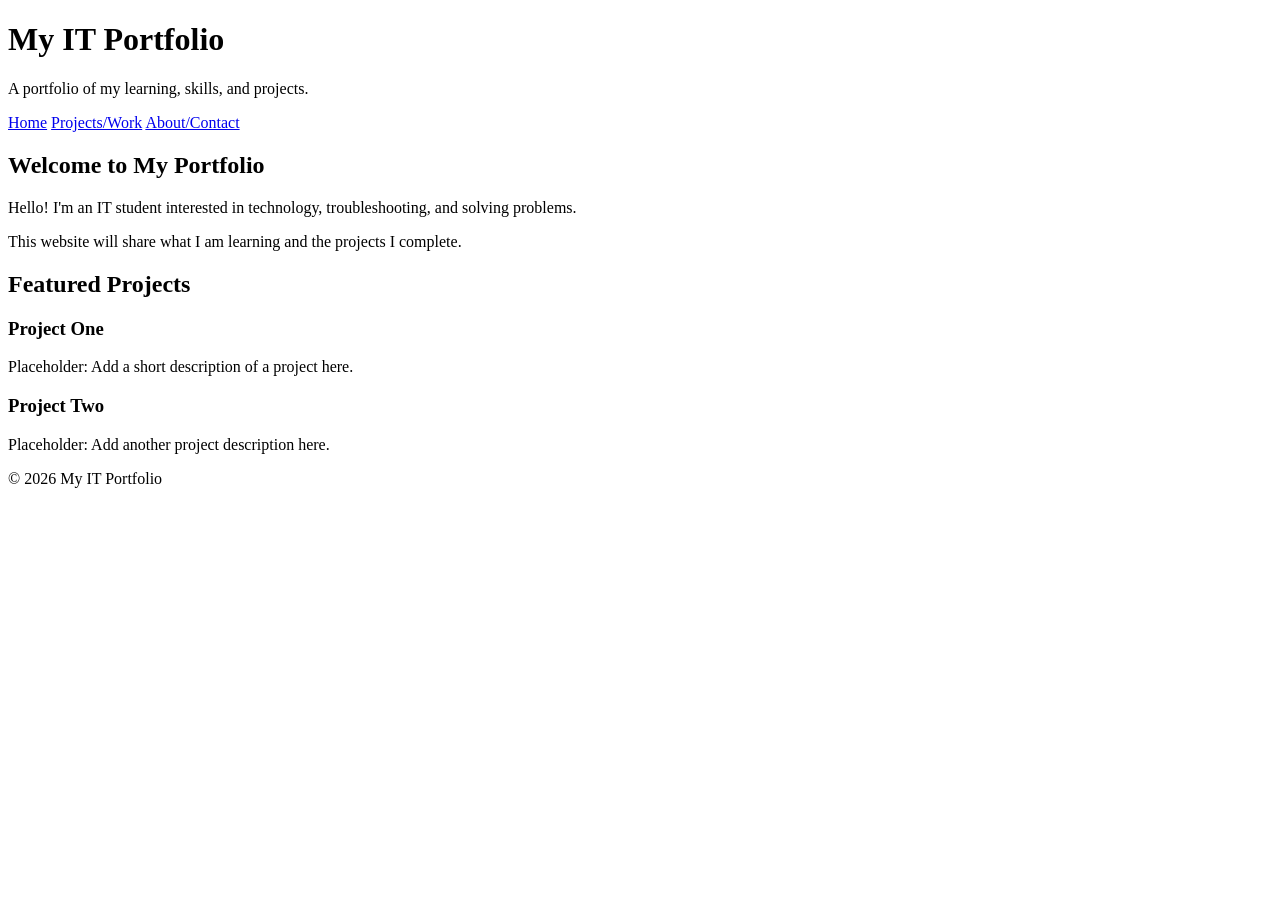
==== index.html @ a925b815 "Add files via upload Add portfolio HTML skeleton and wireframe" ====
<!DOCTYPE html>
<html lang="en">
<head>
    <meta charset="UTF-8">
    <meta name="viewport" content="width=device-width, initial-scale=1.0">
    <title>Home | My IT Portfolio</title>
</head>
<body>
    <header>
        <h1>My IT Portfolio</h1>
        <p>A portfolio of my learning, skills, and projects.</p>
        <nav aria-label="Main navigation">
            <a href="index.html" aria-current="page">Home</a>
            <a href="projects.html">Projects/Work</a>
            <a href="about.html">About/Contact</a>
        </nav>
    </header>

    <main>
        <section>
            <h2>Welcome to My Portfolio</h2>
            <p>Hello! I'm an IT student interested in technology, troubleshooting, and solving problems.</p>
            <p>This website will share what I am learning and the projects I complete.</p>
        </section>

        <section>
            <h2>Featured Projects</h2>
            <article>
                <h3>Project One</h3>
                <p>Placeholder: Add a short description of a project here.</p>
            </article>
            <article>
                <h3>Project Two</h3>
                <p>Placeholder: Add another project description here.</p>
            </article>
        </section>
    </main>

    <footer>
        <p>&copy; 2026 My IT Portfolio</p>
    </footer>
</body>
</html>
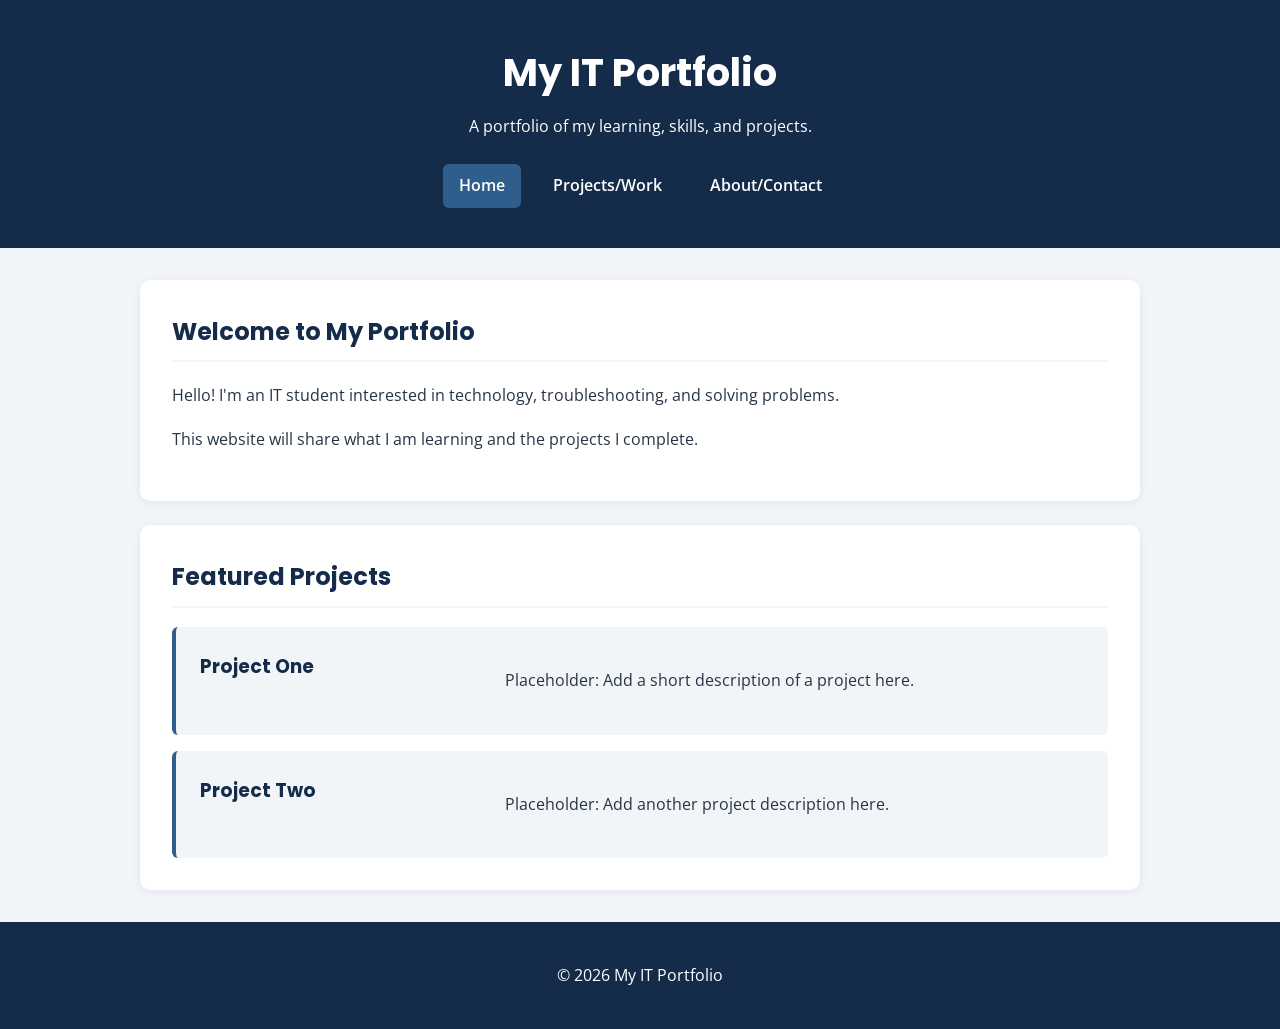
==== commit 783de151: "Add project card class to home page" ====
--- a/index.html
+++ b/index.html
@@ -3,6 +3,7 @@
 <head>
     <meta charset="UTF-8">
     <meta name="viewport" content="width=device-width, initial-scale=1.0">
+    <link rel="stylesheet" href="style.css">
     <title>Home | My IT Portfolio</title>
 </head>
 <body>
@@ -25,11 +26,11 @@
 
         <section>
             <h2>Featured Projects</h2>
-            <article>
+            <article class="project-card">
                 <h3>Project One</h3>
                 <p>Placeholder: Add a short description of a project here.</p>
             </article>
-            <article>
+            <article class="project-card">
                 <h3>Project Two</h3>
                 <p>Placeholder: Add another project description here.</p>
             </article>
--- a/style.css
+++ b/style.css
@@ -0,0 +1,175 @@
+
+/* Google Fonts */
+@import url('https://fonts.googleapis.com/css2?family=Open+Sans:wght@400;500;600;700&family=Poppins:wght@500;600;700&display=swap');
+
+/* Color palette and spacing */
+:root {
+    --navy: #142B4A;
+    --blue: #2F5D8C;
+    --light-gray: #F2F5F8;
+    --white: #FFFFFF;
+    --text: #263445;
+    --spacing: 8px;
+}
+
+/* General page styling */
+* {
+    box-sizing: border-box;
+}
+
+body {
+    margin: 0;
+    font-family: 'Open Sans', sans-serif;
+    color: var(--text);
+    background-color: var(--light-gray);
+    line-height: 1.7;
+}
+
+/* Header */
+header {
+    background-color: var(--navy);
+    color: var(--white);
+    text-align: center;
+    padding: 40px 24px;
+}
+
+header h1 {
+    font-family: 'Poppins', sans-serif;
+    font-size: 2.4rem;
+    margin: 0 0 8px;
+}
+
+header p {
+    margin: 0 0 24px;
+}
+
+/* Navigation using Flexbox */
+nav {
+    display: flex;
+    justify-content: center;
+    align-items: center;
+    flex-wrap: wrap;
+    gap: 16px;
+}
+
+nav a {
+    color: var(--white);
+    text-decoration: none;
+    font-weight: 600;
+    padding: 8px 16px;
+    border-radius: 6px;
+    transition: background-color 0.2s ease;
+}
+
+nav a:hover,
+nav a[aria-current="page"] {
+    background-color: var(--blue);
+}
+
+/* Main content */
+main {
+    width: min(100% - 32px, 1000px);
+    margin: 32px auto;
+}
+
+/* CSS Grid for project cards */
+article {
+    display: grid;
+    grid-template-columns: 1fr 2fr;
+    align-items: start;
+    gap: 16px;
+}
+
+section {
+    background-color: var(--white);
+    padding: 32px;
+    margin-bottom: 24px;
+    border-radius: 10px;
+    box-shadow: 0 2px 8px rgba(20, 43, 74, 0.08);
+}
+
+h2,
+h3 {
+    font-family: 'Poppins', sans-serif;
+    color: var(--navy);
+}
+
+h2 {
+    margin-top: 0;
+    border-bottom: 2px solid var(--light-gray);
+    padding-bottom: 8px;
+}
+
+article {
+    background-color: var(--light-gray);
+    padding: 24px;
+    margin-top: 16px;
+    border-left: 4px solid var(--blue);
+    border-radius: 6px;
+}
+
+article h3 {
+    margin-top: 0;
+}
+
+/* Skills list */
+ul {
+    padding-left: 24px;
+}
+
+li {
+    margin-bottom: 8px;
+}
+
+/* Footer */
+footer {
+    background-color: var(--navy);
+    color: var(--white);
+    text-align: center;
+    padding: 24px 16px;
+}
+
+/* Tablet layout */
+@media screen and (max-width: 768px) {
+    header {
+        padding: 32px 16px;
+    }
+
+    header h1 {
+        font-size: 2rem;
+    }
+
+    main {
+        width: calc(100% - 32px);
+        margin: 24px auto;
+    }
+
+    section {
+        padding: 24px;
+    }
+}
+
+/* Mobile layout */
+@media screen and (max-width: 480px) {
+    header h1 {
+        font-size: 1.6rem;
+    }
+
+    nav {
+        flex-direction: column;
+        gap: 8px;
+    }
+
+    nav a {
+        display: block;
+        width: 100%;
+    }
+
+    section {
+        padding: 16px;
+    }
+
+    article {
+        padding: 16px;
+    }
+}
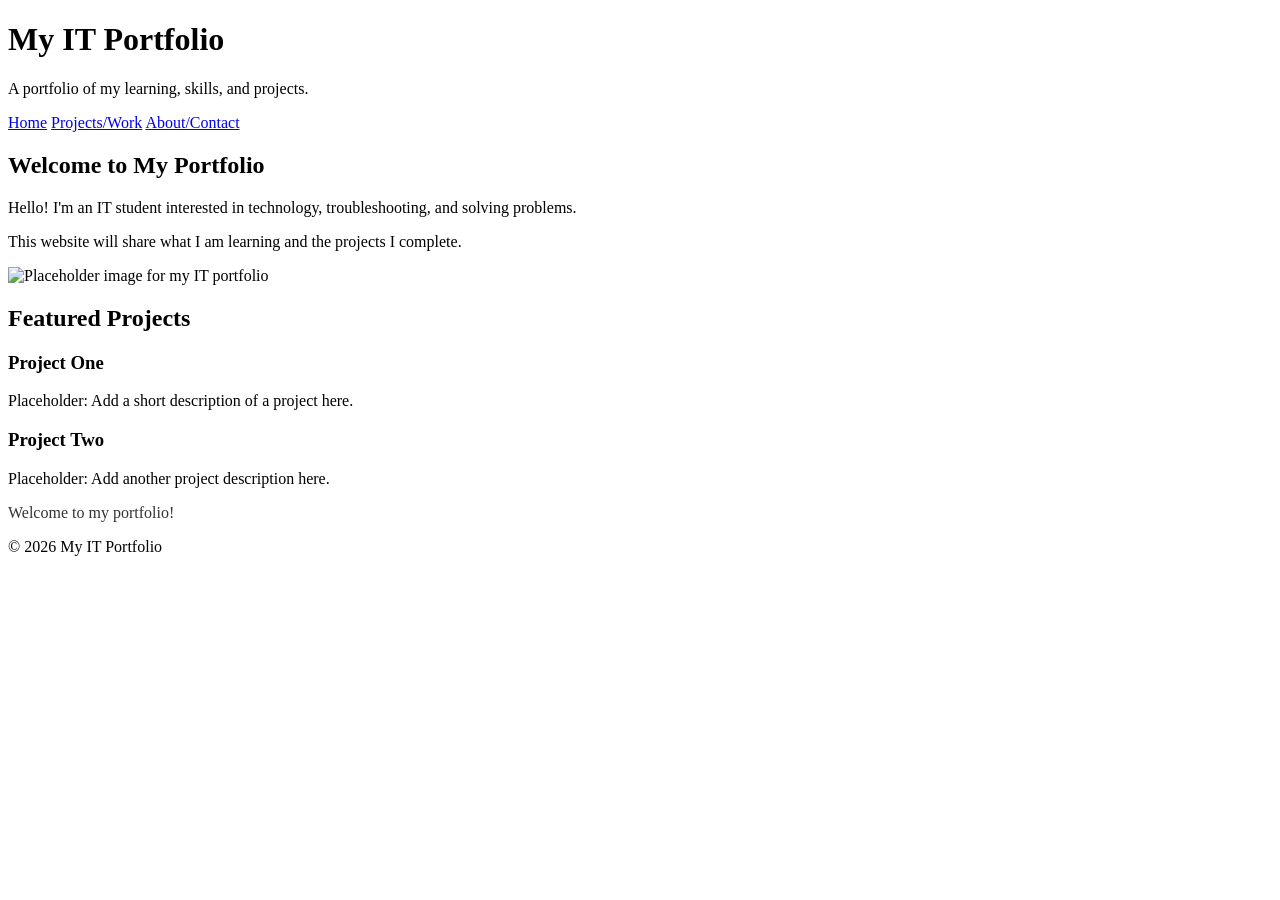
==== commit 0fe8db4b: "fix accessibility issues in portfolio" ====
--- a/index.html
+++ b/index.html
@@ -3,13 +3,13 @@
 <head>
     <meta charset="UTF-8">
     <meta name="viewport" content="width=device-width, initial-scale=1.0">
-    <link rel="stylesheet" href="style.css">
     <title>Home | My IT Portfolio</title>
 </head>
 <body>
     <header>
         <h1>My IT Portfolio</h1>
         <p>A portfolio of my learning, skills, and projects.</p>
+
         <nav aria-label="Main navigation">
             <a href="index.html" aria-current="page">Home</a>
             <a href="projects.html">Projects/Work</a>
@@ -21,20 +21,34 @@
         <section>
             <h2>Welcome to My Portfolio</h2>
             <p>Hello! I'm an IT student interested in technology, troubleshooting, and solving problems.</p>
+
             <p>This website will share what I am learning and the projects I complete.</p>
+
+            <img src="https://placehold.co/300x200"
+     alt="Placeholder image for my IT portfolio">
+
+            
         </section>
 
         <section>
             <h2>Featured Projects</h2>
-            <article class="project-card">
+
+            <article>
                 <h3>Project One</h3>
                 <p>Placeholder: Add a short description of a project here.</p>
             </article>
-            <article class="project-card">
+
+            <article>
                 <h3>Project Two</h3>
                 <p>Placeholder: Add another project description here.</p>
             </article>
         </section>
+
+        <!-- INTENTIONAL ERROR 3: Poor color contrast -->
+        <p style="color: #333333; background-color: white;">
+    Welcome to my portfolio!
+</p>
+        </p>
     </main>
 
     <footer>
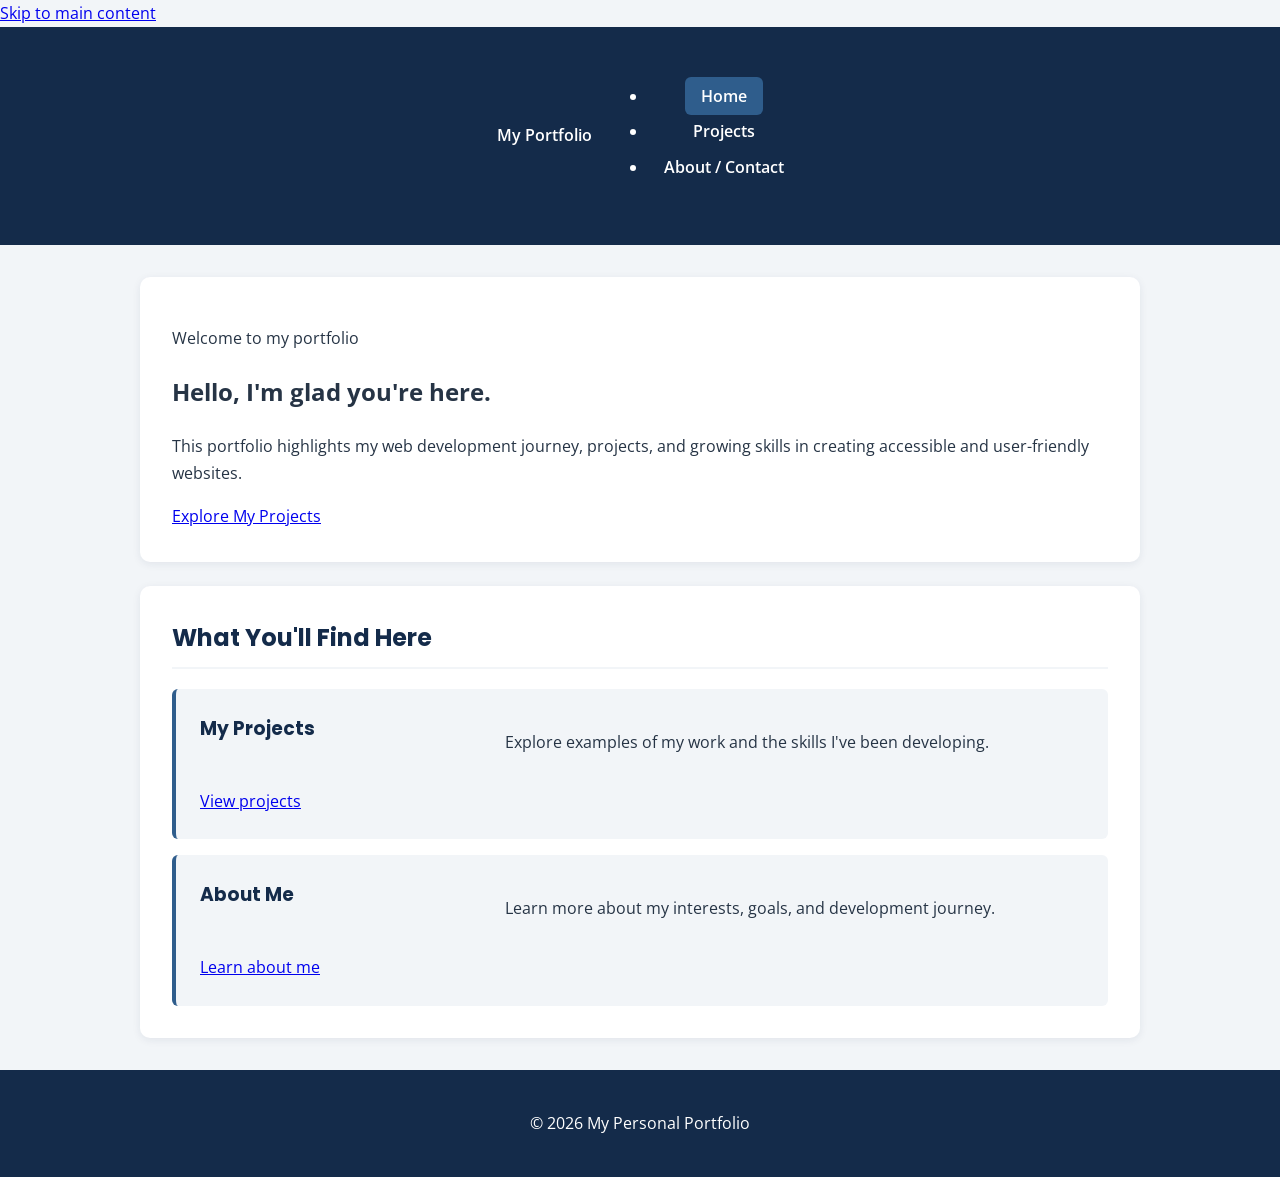
==== commit 40233a35: "Update homepage with accessible HTML structure and navigation" ====
--- a/index.html
+++ b/index.html
@@ -1,58 +1,57 @@
 <!DOCTYPE html>
 <html lang="en">
 <head>
-    <meta charset="UTF-8">
-    <meta name="viewport" content="width=device-width, initial-scale=1.0">
-    <title>Home | My IT Portfolio</title>
+  <meta charset="UTF-8">
+  <meta name="viewport" content="width=device-width, initial-scale=1.0">
+  <meta name="description" content="Personal portfolio showcasing projects, skills, and experience.">
+  <title>Home | Personal Portfolio</title>
+  <link rel="stylesheet" href="style.css">
 </head>
 <body>
-    <header>
-        <h1>My IT Portfolio</h1>
-        <p>A portfolio of my learning, skills, and projects.</p>
+  <a class="skip-link" href="#main">Skip to main content</a>
 
-        <nav aria-label="Main navigation">
-            <a href="index.html" aria-current="page">Home</a>
-            <a href="projects.html">Projects/Work</a>
-            <a href="about.html">About/Contact</a>
-        </nav>
-    </header>
+  <header class="site-header">
+    <nav class="navigation" aria-label="Main navigation">
+      <a class="site-name" href="index.html">My Portfolio</a>
+      <ul>
+        <li><a href="index.html" aria-current="page">Home</a></li>
+        <li><a href="projects.html">Projects</a></li>
+        <li><a href="about.html">About / Contact</a></li>
+      </ul>
+    </nav>
+  </header>
 
-    <main>
-        <section>
-            <h2>Welcome to My Portfolio</h2>
-            <p>Hello! I'm an IT student interested in technology, troubleshooting, and solving problems.</p>
+  <main id="main" class="container">
+    <section class="hero">
+      <p class="eyebrow">Welcome to my portfolio</p>
+      <h1>Hello, I'm glad you're here.</h1>
+      <p class="hero-text">
+        This portfolio highlights my web development journey, projects,
+        and growing skills in creating accessible and user-friendly websites.
+      </p>
+      <a class="button" href="projects.html">Explore My Projects</a>
+    </section>
 
-            <p>This website will share what I am learning and the projects I complete.</p>
+    <section class="content-section">
+      <h2>What You'll Find Here</h2>
+      <div class="card-grid">
+        <article class="card">
+          <h3>My Projects</h3>
+          <p>Explore examples of my work and the skills I've been developing.</p>
+          <a href="projects.html">View projects</a>
+        </article>
 
-            <img src="https://placehold.co/300x200"
-     alt="Placeholder image for my IT portfolio">
+        <article class="card">
+          <h3>About Me</h3>
+          <p>Learn more about my interests, goals, and development journey.</p>
+          <a href="about.html">Learn about me</a>
+        </article>
+      </div>
+    </section>
+  </main>
 
-            
-        </section>
-
-        <section>
-            <h2>Featured Projects</h2>
-
-            <article>
-                <h3>Project One</h3>
-                <p>Placeholder: Add a short description of a project here.</p>
-            </article>
-
-            <article>
-                <h3>Project Two</h3>
-                <p>Placeholder: Add another project description here.</p>
-            </article>
-        </section>
-
-        <!-- INTENTIONAL ERROR 3: Poor color contrast -->
-        <p style="color: #333333; background-color: white;">
-    Welcome to my portfolio!
-</p>
-        </p>
-    </main>
-
-    <footer>
-        <p>&copy; 2026 My IT Portfolio</p>
-    </footer>
+  <footer class="site-footer">
+    <p>&copy; 2026 My Personal Portfolio</p>
+  </footer>
 </body>
 </html>
--- a/style.css
+++ b/style.css
@@ -0,0 +1,187 @@
+
+/* Google Fonts */
+@import url('https://fonts.googleapis.com/css2?family=Open+Sans:wght@400;500;600;700&family=Poppins:wght@500;600;700&display=swap');
+
+/* Color palette and spacing */
+:root {
+    --navy: #142B4A;
+    --blue: #2F5D8C;
+    --light-gray: #F2F5F8;
+    --white: #FFFFFF;
+    --text: #263445;
+    --spacing: 8px;
+}
+
+/* General page styling */
+* {
+    box-sizing: border-box;
+}
+
+body {
+    margin: 0;
+    font-family: 'Open Sans', sans-serif;
+    color: var(--text);
+    background-color: var(--light-gray);
+    line-height: 1.7;
+}
+
+/* Header */
+header {
+    background-color: var(--navy);
+    color: var(--white);
+    text-align: center;
+    padding: 40px 24px;
+}
+
+header h1 {
+    font-family: 'Poppins', sans-serif;
+    font-size: 2.4rem;
+    margin: 0 0 8px;
+}
+
+header p {
+    margin: 0 0 24px;
+}
+
+/* Navigation using Flexbox */
+nav {
+    display: flex;
+    justify-content: center;
+    align-items: center;
+    flex-wrap: wrap;
+    gap: 16px;
+}
+
+nav a {
+    color: var(--white);
+    text-decoration: none;
+    font-weight: 600;
+    padding: 8px 16px;
+    border-radius: 6px;
+    transition: background-color 0.2s ease;
+}
+
+nav a:hover,
+nav a[aria-current="page"] {
+    background-color: var(--blue);
+}
+
+/* Main content */
+main {
+    width: min(100% - 32px, 1000px);
+    margin: 32px auto;
+}
+/* ID selector for home page content */
+#home-content {
+    max-width: 1000px;
+}
+/* CSS Grid for project cards */
+article {
+    display: grid;
+    grid-template-columns: 1fr 2fr;
+    align-items: start;
+    gap: 16px;
+}
+
+/* Project card class selector */
+.project-card {
+    border-left: 4px solid var(--blue);
+    background-color: var(--light-gray);
+    padding: 24px;
+    margin-top: 16px;
+    border-radius: 6px;
+}
+
+section {
+    background-color: var(--white);
+    padding: 32px;
+    margin-bottom: 24px;
+    border-radius: 10px;
+    box-shadow: 0 2px 8px rgba(20, 43, 74, 0.08);
+}
+
+h2,
+h3 {
+    font-family: 'Poppins', sans-serif;
+    color: var(--navy);
+}
+
+h2 {
+    margin-top: 0;
+    border-bottom: 2px solid var(--light-gray);
+    padding-bottom: 8px;
+}
+
+article {
+    background-color: var(--light-gray);
+    padding: 24px;
+    margin-top: 16px;
+    border-left: 4px solid var(--blue);
+    border-radius: 6px;
+}
+
+article h3 {
+    margin-top: 0;
+}
+
+/* Skills list */
+ul {
+    padding-left: 24px;
+}
+
+li {
+    margin-bottom: 8px;
+}
+
+/* Footer */
+footer {
+    background-color: var(--navy);
+    color: var(--white);
+    text-align: center;
+    padding: 24px 16px;
+}
+
+/* Tablet layout */
+@media screen and (max-width: 768px) {
+    header {
+        padding: 32px 16px;
+    }
+
+    header h1 {
+        font-size: 2rem;
+    }
+
+    main {
+        width: calc(100% - 32px);
+        margin: 24px auto;
+    }
+
+    section {
+        padding: 24px;
+    }
+}
+
+/* Mobile layout */
+@media screen and (max-width: 480px) {
+    header h1 {
+        font-size: 1.6rem;
+    }
+
+    nav {
+        flex-direction: column;
+        gap: 8px;
+    }
+
+    nav a {
+        display: block;
+        width: 100%;
+    }
+
+    section {
+        padding: 16px;
+    }
+
+    article {
+        padding: 16px;
+    }
+}
